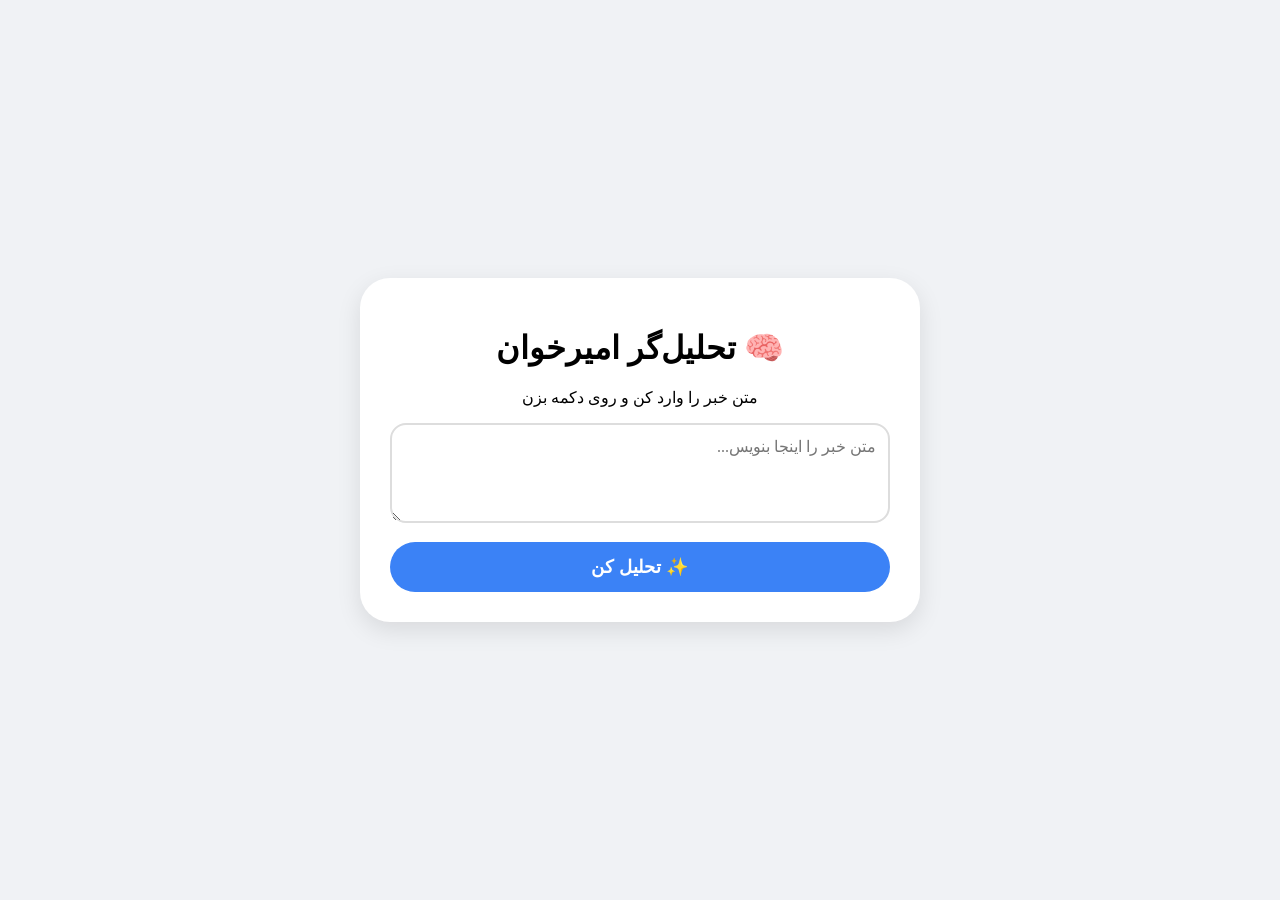
==== analyzer.html @ 9b0af03f "add analyzer.html" ====
<!DOCTYPE html>
<html lang="fa" dir="rtl">
<head>
    <meta charset="UTF-8">
    <meta name="viewport" content="width=device-width, initial-scale=1.0">
    <title>تحلیل‌گر امیرخوان</title>
    <style>
        body {
            font-family: Tahoma;
            background: #f0f2f5;
            display: flex;
            justify-content: center;
            align-items: center;
            height: 100vh;
            margin: 0;
            direction: rtl;
        }
        .box {
            background: white;
            padding: 30px;
            border-radius: 30px;
            box-shadow: 0 8px 24px rgba(0,0,0,0.1);
            width: 90%;
            max-width: 500px;
            text-align: center;
        }
        textarea {
            width: 100%;
            height: 100px;
            border-radius: 16px;
            border: 2px solid #ddd;
            padding: 12px;
            font-size: 16px;
            font-family: inherit;
            box-sizing: border-box;
        }
        button {
            margin-top: 15px;
            padding: 14px 40px;
            background: #3b82f6;
            color: white;
            border: none;
            border-radius: 30px;
            font-size: 18px;
            font-weight: bold;
            cursor: pointer;
            width: 100%;
        }
        #result {
            margin-top: 20px;
            padding: 15px;
            background: #f8fafc;
            border-radius: 16px;
            display: none;
        }
    </style>
</head>
<body>
    <div class="box">
        <h1>🧠 تحلیل‌گر امیرخوان</h1>
        <p>متن خبر را وارد کن و روی دکمه بزن</p>
        <textarea id="newsText" placeholder="متن خبر را اینجا بنویس..."></textarea>
        <button id="analyzeBtn">✨ تحلیل کن</button>
        <div id="result"></div>
    </div>

    <script>
        document.getElementById('analyzeBtn').addEventListener('click', function() {
            const text = document.getElementById('newsText').value.trim();
            const resultDiv = document.getElementById('result');

            if (text === '') {
                alert('⚠️ لطفاً یک متن وارد کن.');
                return;
            }

            // تحلیل ساده
            const words = text.split(' ');
            const wordCount = words.length;
            const hasPolitical = text.includes('دولت') || text.includes('سیاست') || text.includes('رئیس‌جمهور');
            const hasEconomic = text.includes('دلار') || text.includes('قیمت') || text.includes('بازار');

            let analysis = `📊 تعداد کلمات: ${wordCount}\n`;
            analysis += hasPolitical ? '🏛️ این خبر دارای محتوای سیاسی است.\n' : '';
            analysis += hasEconomic ? '💰 این خبر دارای محتوای اقتصادی است.\n' : '';
            analysis += wordCount > 20 ? '📝 این خبر نسبتاً مفصل است.\n' : '📝 این خبر کوتاه است.\n';

            resultDiv.style.display = 'block';
            resultDiv.innerHTML = `<pre style="text-align:right;font-family:Tahoma;">${analysis}</pre>`;
        });
    </script>
</body>
</html>
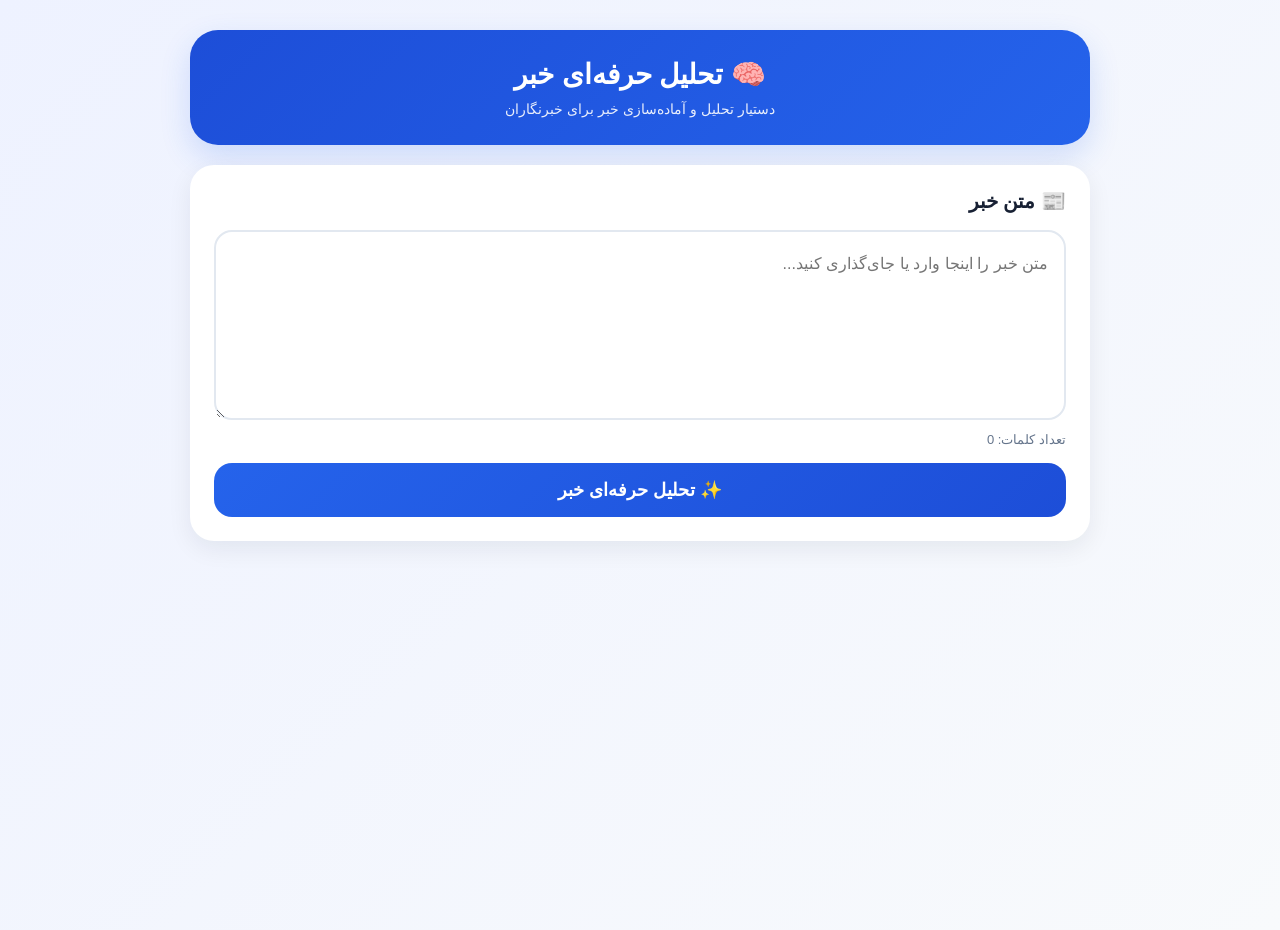
==== commit a947df40: "Update analyzer.html" ====
--- a/analyzer.html
+++ b/analyzer.html
@@ -1,93 +1,725 @@
-<!DOCTYPE html>
-<html lang="fa" dir="rtl">
+<!DOCTYPE html><html lang="fa" dir="rtl">
 <head>
     <meta charset="UTF-8">
     <meta name="viewport" content="width=device-width, initial-scale=1.0">
-    <title>تحلیل‌گر امیرخوان</title>
-    <style>
-        body {
-            font-family: Tahoma;
-            background: #f0f2f5;
-            display: flex;
-            justify-content: center;
-            align-items: center;
-            height: 100vh;
-            margin: 0;
-            direction: rtl;
+    <title>تحلیل حرفه‌ای خبر | امیرخوان</title><style>
+    * {
+        box-sizing: border-box;
+    }
+
+    body {
+        margin: 0;
+        font-family: Tahoma, Arial, sans-serif;
+        background: linear-gradient(135deg, #eef2ff, #f8fafc);
+        color: #172033;
+        min-height: 100vh;
+    }
+
+    .container {
+        width: 94%;
+        max-width: 900px;
+        margin: 30px auto;
+    }
+
+    .header {
+        background: linear-gradient(135deg, #1d4ed8, #2563eb);
+        color: white;
+        padding: 28px;
+        border-radius: 28px;
+        text-align: center;
+        box-shadow: 0 12px 30px rgba(37, 99, 235, .18);
+        margin-bottom: 20px;
+    }
+
+    .header h1 {
+        margin: 0 0 10px;
+        font-size: 28px;
+    }
+
+    .header p {
+        margin: 0;
+        opacity: .9;
+        font-size: 14px;
+    }
+
+    .card {
+        background: white;
+        border-radius: 24px;
+        padding: 24px;
+        margin-bottom: 18px;
+        box-shadow: 0 8px 25px rgba(15, 23, 42, .07);
+    }
+
+    .card h2 {
+        margin-top: 0;
+        font-size: 20px;
+    }
+
+    textarea {
+        width: 100%;
+        min-height: 190px;
+        resize: vertical;
+        border: 2px solid #e2e8f0;
+        border-radius: 18px;
+        padding: 16px;
+        font-size: 16px;
+        line-height: 2;
+        font-family: inherit;
+        outline: none;
+        transition: .2s;
+    }
+
+    textarea:focus {
+        border-color: #3b82f6;
+        box-shadow: 0 0 0 4px rgba(59,130,246,.1);
+    }
+
+    .counter {
+        color: #64748b;
+        font-size: 13px;
+        margin-top: 8px;
+    }
+
+    .main-btn {
+        width: 100%;
+        margin-top: 16px;
+        border: none;
+        border-radius: 18px;
+        padding: 16px;
+        background: linear-gradient(135deg, #2563eb, #1d4ed8);
+        color: white;
+        font-size: 18px;
+        font-weight: bold;
+        cursor: pointer;
+        transition: .2s;
+    }
+
+    .main-btn:hover {
+        transform: translateY(-1px);
+    }
+
+    .main-btn:active {
+        transform: translateY(1px);
+    }
+
+    #result {
+        display: none;
+    }
+
+    .section {
+        border: 1px solid #e2e8f0;
+        border-radius: 18px;
+        padding: 18px;
+        margin-bottom: 14px;
+        background: #f8fafc;
+    }
+
+    .section h3 {
+        margin-top: 0;
+        font-size: 17px;
+        color: #1e40af;
+    }
+
+    .section p {
+        line-height: 2;
+        margin-bottom: 0;
+    }
+
+    .grid {
+        display: grid;
+        grid-template-columns: repeat(2, 1fr);
+        gap: 12px;
+    }
+
+    .item {
+        background: white;
+        border-radius: 15px;
+        padding: 14px;
+        border: 1px solid #e2e8f0;
+    }
+
+    .item strong {
+        display: block;
+        margin-bottom: 6px;
+        color: #334155;
+    }
+
+    .badge {
+        display: inline-block;
+        padding: 6px 12px;
+        border-radius: 30px;
+        background: #dbeafe;
+        color: #1d4ed8;
+        font-size: 13px;
+        margin: 3px;
+    }
+
+    .important {
+        border-right: 5px solid #2563eb;
+    }
+
+    .warning {
+        border-right: 5px solid #f59e0b;
+    }
+
+    .actions {
+        display: grid;
+        grid-template-columns: repeat(2, 1fr);
+        gap: 10px;
+        margin-top: 18px;
+    }
+
+    .action-btn {
+        border: none;
+        border-radius: 15px;
+        padding: 13px;
+        background: #e0e7ff;
+        color: #1e3a8a;
+        font-family: inherit;
+        font-weight: bold;
+        cursor: pointer;
+    }
+
+    .action-btn:hover {
+        background: #c7d2fe;
+    }
+
+    .empty {
+        color: #64748b;
+        line-height: 2;
+    }
+
+    @media (max-width: 600px) {
+        .container {
+            width: 95%;
+            margin: 15px auto;
         }
-        .box {
-            background: white;
-            padding: 30px;
-            border-radius: 30px;
-            box-shadow: 0 8px 24px rgba(0,0,0,0.1);
-            width: 90%;
-            max-width: 500px;
-            text-align: center;
+
+        .header {
+            padding: 22px 16px;
+            border-radius: 22px;
         }
-        textarea {
-            width: 100%;
-            height: 100px;
-            border-radius: 16px;
-            border: 2px solid #ddd;
-            padding: 12px;
-            font-size: 16px;
-            font-family: inherit;
-            box-sizing: border-box;
+
+        .header h1 {
+            font-size: 23px;
         }
-        button {
-            margin-top: 15px;
-            padding: 14px 40px;
-            background: #3b82f6;
-            color: white;
-            border: none;
-            border-radius: 30px;
-            font-size: 18px;
-            font-weight: bold;
-            cursor: pointer;
-            width: 100%;
+
+        .card {
+            padding: 17px;
+            border-radius: 20px;
         }
-        #result {
-            margin-top: 20px;
-            padding: 15px;
-            background: #f8fafc;
-            border-radius: 16px;
-            display: none;
+
+        .grid,
+        .actions {
+            grid-template-columns: 1fr;
         }
-    </style>
-</head>
-<body>
-    <div class="box">
-        <h1>🧠 تحلیل‌گر امیرخوان</h1>
-        <p>متن خبر را وارد کن و روی دکمه بزن</p>
-        <textarea id="newsText" placeholder="متن خبر را اینجا بنویس..."></textarea>
-        <button id="analyzeBtn">✨ تحلیل کن</button>
-        <div id="result"></div>
+    }
+</style>
+
+</head><body><div class="container"><div class="header">
+    <h1>🧠 تحلیل حرفه‌ای خبر</h1>
+    <p>دستیار تحلیل و آماده‌سازی خبر برای خبرنگاران</p>
+</div>
+
+<div class="card">
+    <h2>📰 متن خبر</h2>
+
+    <textarea id="newsText"
+        placeholder="متن خبر را اینجا وارد یا جای‌گذاری کنید..."></textarea>
+
+    <div class="counter">
+        تعداد کلمات: <span id="wordCount">0</span>
     </div>
 
-    <script>
-        document.getElementById('analyzeBtn').addEventListener('click', function() {
-            const text = document.getElementById('newsText').value.trim();
-            const resultDiv = document.getElementById('result');
-
-            if (text === '') {
-                alert('⚠️ لطفاً یک متن وارد کن.');
-                return;
-            }
-
-            // تحلیل ساده
-            const words = text.split(' ');
-            const wordCount = words.length;
-            const hasPolitical = text.includes('دولت') || text.includes('سیاست') || text.includes('رئیس‌جمهور');
-            const hasEconomic = text.includes('دلار') || text.includes('قیمت') || text.includes('بازار');
-
-            let analysis = `📊 تعداد کلمات: ${wordCount}\n`;
-            analysis += hasPolitical ? '🏛️ این خبر دارای محتوای سیاسی است.\n' : '';
-            analysis += hasEconomic ? '💰 این خبر دارای محتوای اقتصادی است.\n' : '';
-            analysis += wordCount > 20 ? '📝 این خبر نسبتاً مفصل است.\n' : '📝 این خبر کوتاه است.\n';
-
-            resultDiv.style.display = 'block';
-            resultDiv.innerHTML = `<pre style="text-align:right;font-family:Tahoma;">${analysis}</pre>`;
-        });
-    </script>
-</body>
+    <button class="main-btn" id="analyzeBtn">
+        ✨ تحلیل حرفه‌ای خبر
+    </button>
+</div>
+
+<div id="result">
+
+    <div class="card">
+        <div class="section important">
+            <h3>📌 خلاصه خبر</h3>
+            <p id="summary"></p>
+        </div>
+
+        <div class="section">
+            <h3>🧩 ۵W1H</h3>
+
+            <div class="grid">
+                <div class="item">
+                    <strong>👤 چه کسی؟</strong>
+                    <span id="who"></span>
+                </div>
+
+                <div class="item">
+                    <strong>📌 چه چیزی؟</strong>
+                    <span id="what"></span>
+                </div>
+
+                <div class="item">
+                    <strong>📍 کجا؟</strong>
+                    <span id="where"></span>
+                </div>
+
+                <div class="item">
+                    <strong>⏰ چه زمانی؟</strong>
+                    <span id="when"></span>
+                </div>
+
+                <div class="item">
+                    <strong>❓ چرا؟</strong>
+                    <span id="why"></span>
+                </div>
+
+                <div class="item">
+                    <strong>⚙️ چگونه؟</strong>
+                    <span id="how"></span>
+                </div>
+            </div>
+        </div>
+
+        <div class="section">
+            <h3>🏷️ موضوع خبر</h3>
+            <div id="topics"></div>
+        </div>
+
+        <div class="section">
+            <h3>📊 اهمیت خبر</h3>
+            <p id="importance"></p>
+        </div>
+
+        <div class="section">
+            <h3>👥 افراد و سازمان‌های مهم</h3>
+            <p id="entities"></p>
+        </div>
+
+        <div class="section">
+            <h3>🔢 آمار و اعداد</h3>
+            <p id="numbers"></p>
+        </div>
+
+        <div class="section warning">
+            <h3>⚠️ مواردی که خبرنگار باید بررسی کند</h3>
+            <p id="claims"></p>
+        </div>
+
+        <div class="section">
+            <h3>📰 تیترهای پیشنهادی</h3>
+            <div id="titles"></div>
+        </div>
+
+        <div class="section important">
+            <h3>✍️ لید پیشنهادی</h3>
+            <p id="lead"></p>
+        </div>
+
+        <div class="section">
+            <h3>🔍 کلیدواژه‌های SEO</h3>
+            <div id="keywords"></div>
+        </div>
+
+        <div class="section">
+            <h3>💡 زاویه‌های پیشنهادی برای خبرنگار</h3>
+            <div id="angles"></div>
+        </div>
+
+        <div class="section">
+            <h3>🎤 سؤالات پیشنهادی برای مصاحبه</h3>
+            <div id="questions"></div>
+        </div>
+
+        <div class="actions">
+            <button class="action-btn" onclick="copyAnalysis()">
+                📋 کپی تحلیل
+            </button>
+
+            <button class="action-btn" onclick="window.print()">
+                🖨️ چاپ / ذخیره
+            </button>
+
+            <button class="action-btn" onclick="alert('این قابلیت در مرحله بعد فعال می‌شود.')">
+                ✍️ تبدیل به گزارش
+            </button>
+
+            <button class="action-btn" onclick="alert('این قابلیت در مرحله بعد فعال می‌شود.')">
+                📱 شبکه‌های اجتماعی
+            </button>
+        </div>
+
+    </div>
+</div>
+
+</div><script>
+
+const newsText = document.getElementById("newsText");
+const wordCount = document.getElementById("wordCount");
+const result = document.getElementById("result");
+
+newsText.addEventListener("input", function () {
+
+    const text = newsText.value.trim();
+
+    if (!text) {
+        wordCount.textContent = "0";
+        return;
+    }
+
+    const words = text.split(/\s+/);
+    wordCount.textContent = words.length;
+});
+
+document.getElementById("analyzeBtn").addEventListener("click", function () {
+
+    const text = newsText.value.trim();
+
+    if (!text) {
+        alert("⚠️ لطفاً ابتدا متن خبر را وارد کنید.");
+        return;
+    }
+
+    const words = text.split(/\s+/);
+    const count = words.length;
+
+    const politicalWords = [
+        "دولت", "مجلس", "رئیس جمهور", "رئیس‌جمهور",
+        "وزیر", "سیاست", "انتخابات", "نماینده"
+    ];
+
+    const economicWords = [
+        "دلار", "یورو", "اقتصاد", "قیمت",
+        "بازار", "تورم", "ارز", "سرمایه"
+    ];
+
+    const scienceWords = [
+        "علم", "دانشگاه", "پژوهش", "تحقیق",
+        "فناوری", "هوش مصنوعی", "محقق", "دانشمند"
+    ];
+
+    const socialWords = [
+        "جامعه", "اجتماعی", "شهروند", "مردم",
+        "آموزش", "سلامت", "فرهنگ"
+    ];
+
+    let detectedTopics = [];
+
+    if (containsAny(text, politicalWords))
+        detectedTopics.push("سیاست");
+
+    if (containsAny(text, economicWords))
+        detectedTopics.push("اقتصاد");
+
+    if (containsAny(text, scienceWords))
+        detectedTopics.push("علم و فناوری");
+
+    if (containsAny(text, socialWords))
+        detectedTopics.push("جامعه");
+
+    if (detectedTopics.length === 0)
+        detectedTopics.push("عمومی");
+
+    document.getElementById("summary").textContent =
+        createSummary(text);
+
+    document.getElementById("who").textContent =
+        extractPerson(text);
+
+    document.getElementById("what").textContent =
+        createWhat(text);
+
+    document.getElementById("where").textContent =
+        extractPlace(text);
+
+    document.getElementById("when").textContent =
+        extractTime(text);
+
+    document.getElementById("why").textContent =
+        "نیازمند بررسی دقیق متن و منبع اصلی خبر است.";
+
+    document.getElementById("how").textContent =
+        "بر اساس اطلاعات موجود در متن خبر بررسی شود.";
+
+    document.getElementById("topics").innerHTML =
+        detectedTopics.map(x => `<span class="badge">${x}</span>`).join("");
+
+    document.getElementById("importance").textContent =
+        detectImportance(text, count);
+
+    document.getElementById("entities").textContent =
+        extractEntities(text);
+
+    document.getElementById("numbers").textContent =
+        extractNumbers(text);
+
+    document.getElementById("claims").textContent =
+        "نام افراد، آمار، ارقام، نقل‌قول‌ها و ادعاهای اصلی خبر باید با منبع اولیه یا منابع مستقل بررسی شوند.";
+
+    document.getElementById("titles").innerHTML =
+        createTitles(text);
+
+    document.getElementById("lead").textContent =
+        createLead(text);
+
+    document.getElementById("keywords").innerHTML =
+        createKeywords(text);
+
+    document.getElementById("angles").innerHTML =
+        createAngles(detectedTopics);
+
+    document.getElementById("questions").innerHTML =
+        createQuestions(detectedTopics);
+
+    result.style.display = "block";
+
+    result.scrollIntoView({
+        behavior: "smooth"
+    });
+});
+
+function containsAny(text, words) {
+    return words.some(word => text.includes(word));
+}
+
+function createSummary(text) {
+
+    const sentences = text
+        .split(/[.!؟\n]+/)
+        .map(x => x.trim())
+        .filter(x => x.length > 15);
+
+    if (sentences.length === 0)
+        return text.slice(0, 300);
+
+    return sentences.slice(0, 2).join("؛ ");
+}
+
+function createWhat(text) {
+
+    const sentences = text
+        .split(/[.!؟\n]+/)
+        .map(x => x.trim())
+        .filter(x => x.length > 15);
+
+    return sentences.length
+        ? sentences[0]
+        : "رویداد اصلی از متن استخراج نشد.";
+}
+
+function extractPerson(text) {
+
+    const patterns = [
+        /(?:به گفته|به گزارش|اظهار کرد|گفت|اعلام کرد)\s+([^،.؟]+)/,
+        /(?:آقای|خانم|دکتر|مهندس)\s+([^،.؟]+)/
+    ];
+
+    for (const pattern of patterns) {
+
+        const match = text.match(pattern);
+
+        if (match)
+            return match[1].trim();
+    }
+
+    return "نام شخص مشخصی به‌صورت قطعی استخراج نشد.";
+}
+
+function extractPlace(text) {
+
+    const places = [
+        "تهران", "اصفهان", "شیراز", "مشهد",
+        "تبریز", "قم", "کرج", "اهواز",
+        "ایران", "آمریکا", "چین", "روسیه",
+        "اروپا", "لندن", "پاریس", "نیویورک"
+    ];
+
+    const found = places.filter(place => text.includes(place));
+
+    return found.length
+        ? found.join("، ")
+        : "مکان مشخصی شناسایی نشد.";
+}
+
+function extractTime(text) {
+
+    const patterns = [
+        /\d{4}\/\d{1,2}\/\d{1,2}/g,
+        /\d{1,2}\s+(?:روز|ماه|سال)\s+(?:گذشته|آینده)/g,
+        /امروز|دیروز|فردا|امسال|سال گذشته|سال آینده/g
+    ];
+
+    let results = [];
+
+    patterns.forEach(pattern => {
+
+        const matches = text.match(pattern);
+
+        if (matches)
+            results.push(...matches);
+    });
+
+    return results.length
+        ? [...new Set(results)].join("، ")
+        : "زمان دقیق از متن استخراج نشد.";
+}
+
+function extractNumbers(text) {
+
+    const matches = text.match(
+        /\d+(?:[.,]\d+)?(?:\s*(?:درصد|میلیون|میلیارد|هزار|کیلومتر|نفر|تومان|دلار|یورو))?/g
+    );
+
+    return matches && matches.length
+        ? [...new Set(matches)].join("، ")
+        : "عدد یا آمار مشخصی پیدا نشد.";
+}
+
+function extractEntities(text) {
+
+    const organizations = [
+        "دولت", "مجلس", "شهرداری",
+        "دانشگاه", "وزارت", "سازمان",
+        "بانک مرکزی", "سازمان ملل"
+    ];
+
+    const found = organizations.filter(x => text.includes(x));
+
+    return found.length
+        ? found.join("، ")
+        : "سازمان مشخصی شناسایی نشد.";
+}
+
+function detectImportance(text, count) {
+
+    const urgentWords = [
+        "فوری", "بحران", "زلزله",
+        "انفجار", "جنگ", "کشته",
+        "فوت", "هشدار"
+    ];
+
+    if (containsAny(text, urgentWords))
+        return "🔴 بسیار مهم / نیازمند بررسی فوری";
+
+    if (count > 150)
+        return "🟠 مهم؛ متن دارای اطلاعات نسبتاً گسترده است.";
+
+    if (count > 70)
+        return "🟡 مهم؛ نیازمند بررسی بیشتر.";
+
+    return "🟢 عادی؛ برای انتشار به بررسی منبع و اطلاعات تکمیلی نیاز دارد.";
+}
+
+function createTitles(text) {
+
+    const firstSentence = text
+        .split(/[.!؟\n]+/)
+        .map(x => x.trim())
+        .filter(x => x.length > 15)[0] || text;
+
+    return `
+        <div class="item">📰 ${firstSentence.slice(0, 90)}</div>
+        <br>
+        <div class="item">🔎 جزئیات تازه درباره ${firstSentence.slice(0, 60)}</div>
+        <br>
+        <div class="item">📌 مهم‌ترین نکته در خبر: ${firstSentence.slice(0, 70)}</div>
+    `;
+}
+
+function createLead(text) {
+
+    const sentence = text
+        .split(/[.!؟\n]+/)
+        .map(x => x.trim())
+        .filter(x => x.length > 20)[0];
+
+    if (!sentence)
+        return text.slice(0, 250);
+
+    return sentence + "؛ جزئیات بیشتر این موضوع در ادامه بررسی می‌شود.";
+}
+
+function createKeywords(text) {
+
+    const stopWords = [
+        "این", "آن", "برای", "است", "شد",
+        "شود", "که", "در", "به", "از",
+        "با", "یک", "و", "را", "بر",
+        "کرد", "کرده", "دارد"
+    ];
+
+    const words = text
+        .replace(/[،؛,.!?؟:()"«»]/g, " ")
+        .split(/\s+/)
+        .filter(word => word.length > 3)
+        .filter(word => !stopWords.includes(word));
+
+    const frequency = {};
+
+    words.forEach(word => {
+        frequency[word] = (frequency[word] || 0) + 1;
+    });
+
+    const keywords = Object.entries(frequency)
+        .sort((a,b) => b[1] - a[1])
+        .slice(0, 8)
+        .map(x => x[0]);
+
+    return keywords.length
+        ? keywords.map(x => `<span class="badge">${x}</span>`).join("")
+        : "<span class='empty'>کلیدواژه‌ای پیدا نشد.</span>";
+}
+
+function createAngles(topics) {
+
+    const angles = [
+        "پیامدهای این خبر برای مردم چیست؟",
+        "چه کسانی از این اتفاق تأثیر می‌پذیرند؟",
+        "آیا آمار و ادعاهای مطرح‌شده قابل تأیید هستند؟"
+    ];
+
+    if (topics.includes("اقتصاد"))
+        angles.push("تأثیر این موضوع بر قیمت‌ها، بازار و اقتصاد چیست؟");
+
+    if (topics.includes("سیاست"))
+        angles.push("واکنش جریان‌ها و مسئولان مختلف به این موضوع چیست؟");
+
+    if (topics.includes("علم و فناوری"))
+        angles.push("این اتفاق چه تأثیری بر آینده علم و فناوری دارد؟");
+
+    return angles
+        .map(x => `<div class="item">💡 ${x}</div><br>`)
+        .join("");
+}
+
+function createQuestions(topics) {
+
+    const questions = [
+        "منبع اصلی این ادعا چیست؟",
+        "آیا آمار ارائه‌شده منبع رسمی دارد؟",
+        "چه اطلاعاتی هنوز درباره این موضوع منتشر نشده است؟",
+        "مهم‌ترین پیامد این اتفاق چیست؟",
+        "نظر کارشناسان مستقل درباره این موضوع چیست؟"
+    ];
+
+    if (topics.includes("اقتصاد"))
+        questions.push("این موضوع چه تأثیری بر اقتصاد و قیمت‌ها خواهد داشت؟");
+
+    if (topics.includes("سیاست"))
+        questions.push("موضع رسمی طرف‌های مختلف درباره این موضوع چیست؟");
+
+    return questions
+        .map((x,i) => `<div class="item">${i + 1}. ${x}</div><br>`)
+        .join("");
+}
+
+function copyAnalysis() {
+
+    const resultText = document.getElementById("result").innerText;
+
+    navigator.clipboard.writeText(resultText)
+        .then(() => alert("✅ تحلیل با موفقیت کپی شد."))
+        .catch(() => alert("⚠️ کپی خودکار انجام نشد."));
+}
+
+</script></body>
 </html>
